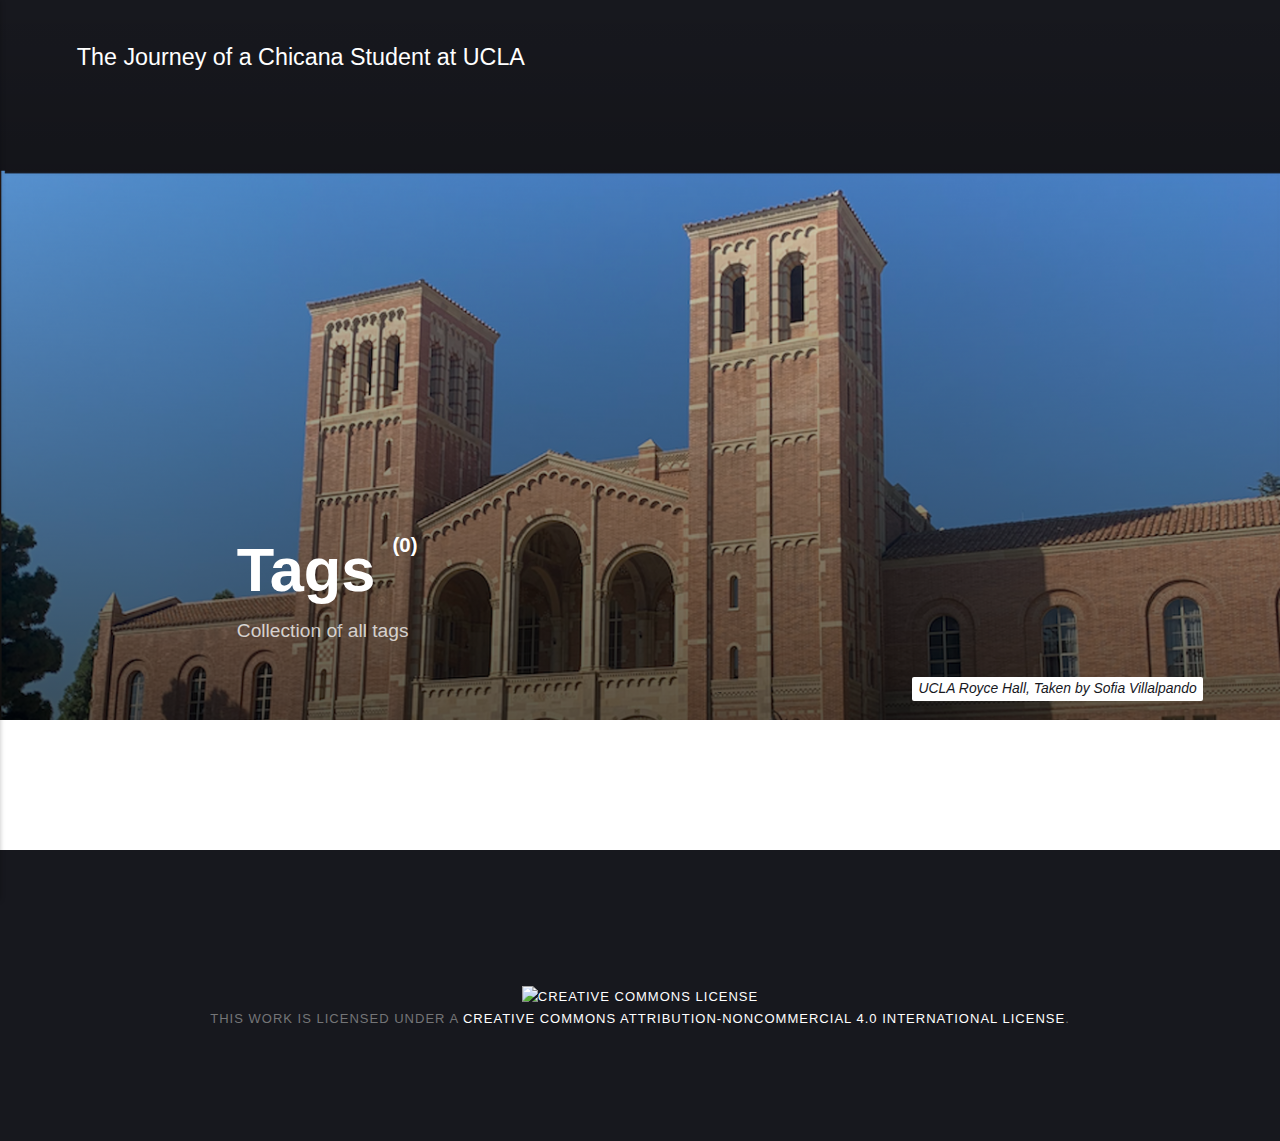
==== tags/index.html @ fb7d3ff8 "Updated from Publii" ====
<!DOCTYPE html><html lang="en-gb"><head><meta charset="utf-8"><meta http-equiv="X-UA-Compatible" content="IE=edge"><meta name="viewport" content="width=device-width,initial-scale=1"><title>All tags - The Journey of a Chicana Student at UCLA</title><meta name="robots" content="noindex, follow"><meta name="generator" content="Publii Open-Source CMS for Static Site"><link rel="alternate" type="application/atom+xml" href="https://sofiavillalpando.github.io/publlisite/feed.xml"><link rel="alternate" type="application/json" href="https://sofiavillalpando.github.io/publlisite/feed.json"><meta property="og:title" content="The Journey of a Chicana Student at UCLA"><meta property="og:site_name" content="The Journey of a Chicana Student at UCLA"><meta property="og:description" content=""><meta property="og:url" content="https://sofiavillalpando.github.io/publlisite/tags/"><meta property="og:type" content="website"><link rel="stylesheet" href="https://sofiavillalpando.github.io/publlisite/assets/css/style.css?v=4128e7e1a641a287245dedc222b18c79"><script type="application/ld+json">{"@context":"http://schema.org","@type":"Organization","name":"The Journey of a Chicana Student at UCLA","url":"https://sofiavillalpando.github.io/publlisite/"}</script></head><body><div class="site-container"><header class="top" id="js-header"><a class="logo" href="https://sofiavillalpando.github.io/publlisite/">The Journey of a Chicana Student at UCLA</a><nav class="navbar js-navbar"><button class="navbar__toggle js-toggle" aria-label="Menu" aria-haspopup="true" aria-expanded="false"><span class="navbar__toggle-box"><span class="navbar__toggle-inner">Menu</span></span></button><ul class="navbar__menu"></ul></nav></header><main class="page page--tags"><div class="hero"><figure class="hero__image hero__image--overlay"><img src="https://sofiavillalpando.github.io/publlisite/media/website/Screen-Shot-2022-10-19-at-1.30.36-PM-2.png" srcset="https://sofiavillalpando.github.io/publlisite/media/website/responsive/Screen-Shot-2022-10-19-at-1.30.36-PM-2-xs.png 300w, https://sofiavillalpando.github.io/publlisite/media/website/responsive/Screen-Shot-2022-10-19-at-1.30.36-PM-2-sm.png 480w, https://sofiavillalpando.github.io/publlisite/media/website/responsive/Screen-Shot-2022-10-19-at-1.30.36-PM-2-md.png 768w, https://sofiavillalpando.github.io/publlisite/media/website/responsive/Screen-Shot-2022-10-19-at-1.30.36-PM-2-lg.png 1024w, https://sofiavillalpando.github.io/publlisite/media/website/responsive/Screen-Shot-2022-10-19-at-1.30.36-PM-2-xl.png 1360w, https://sofiavillalpando.github.io/publlisite/media/website/responsive/Screen-Shot-2022-10-19-at-1.30.36-PM-2-2xl.png 1600w" sizes="100vw" loading="eager" width="2953" height="2848" alt="UCLA Royce Hall"><figcaption>UCLA Royce Hall, Taken by Sofia Villalpando</figcaption></figure><header class="hero__content"><div class="wrapper"><h1>Tags <sup>(0)</sup></h1><p>Collection of all tags</p></div></header></div><div class="wrapper"><ul class="feed feed--grid"></ul></div></main><footer class="footer"><div class="footer__copyright"><p><a rel="license" href="http://creativecommons.org/licenses/by-nc/4.0/"><img style="border-width: 0;" src="https://i.creativecommons.org/l/by-nc/4.0/88x31.png" alt="Creative Commons License"></a><br>This work is licensed under a <a rel="license" href="http://creativecommons.org/licenses/by-nc/4.0/">Creative Commons Attribution-NonCommercial 4.0 International License</a>.</p></div><button onclick="backToTopFunction()" id="backToTop" class="footer__bttop" aria-label="Back to top" title="Back to top"><svg><use xlink:href="https://sofiavillalpando.github.io/publlisite/assets/svg/svg-map.svg#toparrow"/></svg></button></footer></div><script defer="defer" src="https://sofiavillalpando.github.io/publlisite/assets/js/scripts.min.js?v=f47c11534595205f20935f0db2a62a85"></script><script>window.publiiThemeMenuConfig={mobileMenuMode:'sidebar',animationSpeed:300,submenuWidth: 'auto',doubleClickTime:500,mobileMenuExpandableSubmenus:true,relatedContainerForOverlayMenuSelector:'.top'};</script><script>var images = document.querySelectorAll('img[loading]');

        for (var i = 0; i < images.length; i++) {
            if (images[i].complete) {
                images[i].classList.add('is-loaded');
            } else {
                images[i].addEventListener('load', function () {
                    this.classList.add('is-loaded');
                }, false);
            }
        }</script></body></html>
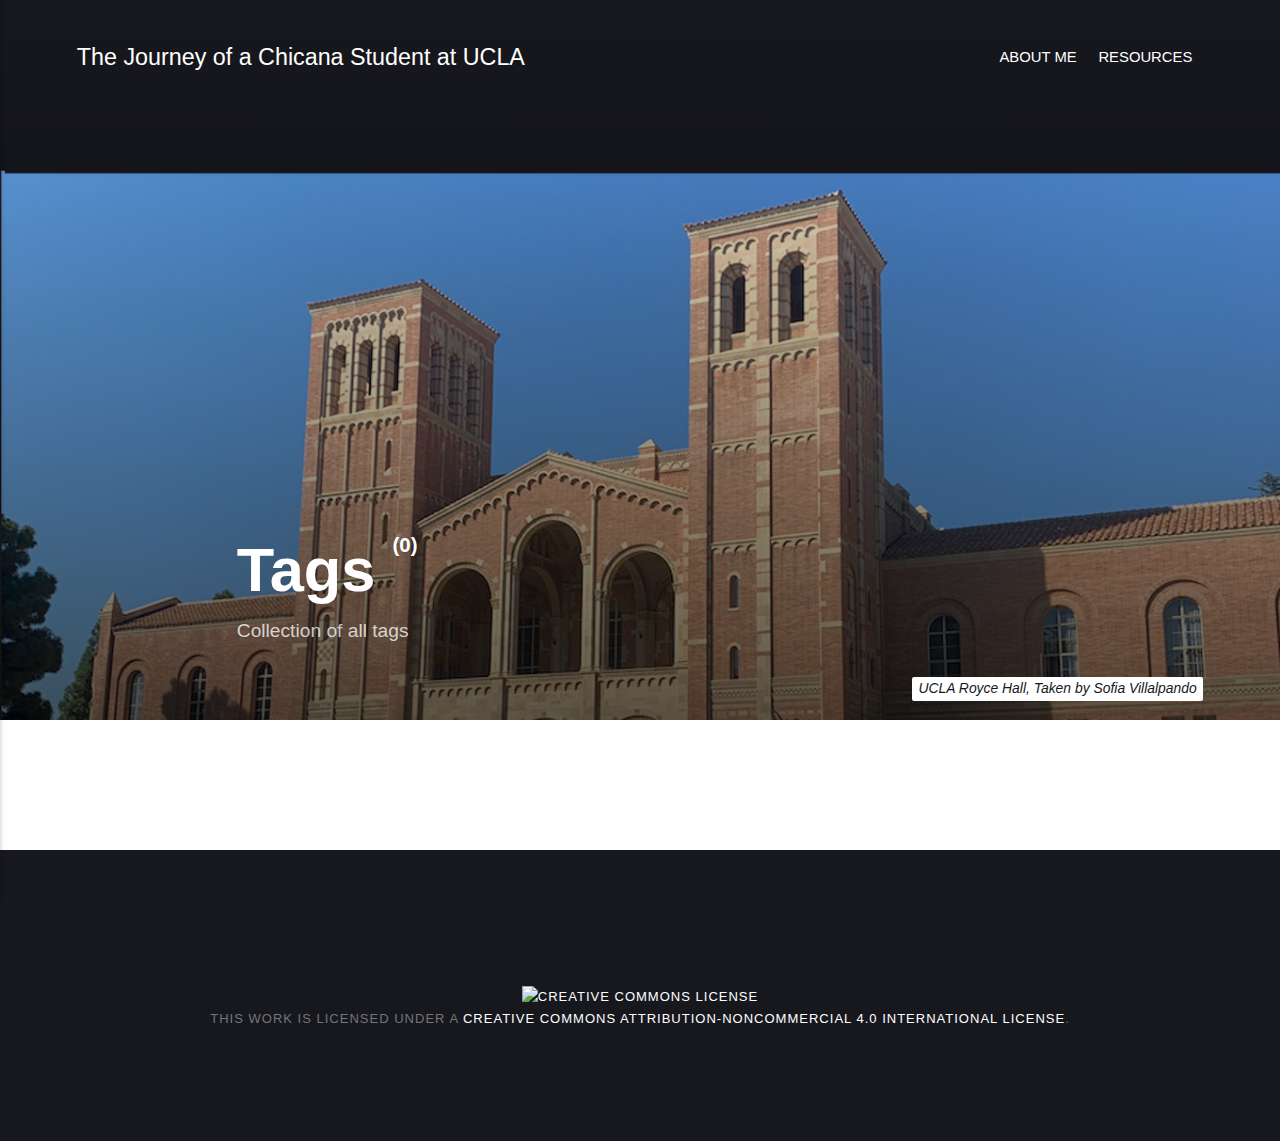
==== commit a8b1d405: "Updated from Publii" ====
--- a/tags/index.html
+++ b/tags/index.html
@@ -1,4 +1,4 @@
-<!DOCTYPE html><html lang="en-gb"><head><meta charset="utf-8"><meta http-equiv="X-UA-Compatible" content="IE=edge"><meta name="viewport" content="width=device-width,initial-scale=1"><title>All tags - The Journey of a Chicana Student at UCLA</title><meta name="robots" content="noindex, follow"><meta name="generator" content="Publii Open-Source CMS for Static Site"><link rel="alternate" type="application/atom+xml" href="https://sofiavillalpando.github.io/publlisite/feed.xml"><link rel="alternate" type="application/json" href="https://sofiavillalpando.github.io/publlisite/feed.json"><meta property="og:title" content="The Journey of a Chicana Student at UCLA"><meta property="og:site_name" content="The Journey of a Chicana Student at UCLA"><meta property="og:description" content=""><meta property="og:url" content="https://sofiavillalpando.github.io/publlisite/tags/"><meta property="og:type" content="website"><link rel="stylesheet" href="https://sofiavillalpando.github.io/publlisite/assets/css/style.css?v=4128e7e1a641a287245dedc222b18c79"><script type="application/ld+json">{"@context":"http://schema.org","@type":"Organization","name":"The Journey of a Chicana Student at UCLA","url":"https://sofiavillalpando.github.io/publlisite/"}</script></head><body><div class="site-container"><header class="top" id="js-header"><a class="logo" href="https://sofiavillalpando.github.io/publlisite/">The Journey of a Chicana Student at UCLA</a><nav class="navbar js-navbar"><button class="navbar__toggle js-toggle" aria-label="Menu" aria-haspopup="true" aria-expanded="false"><span class="navbar__toggle-box"><span class="navbar__toggle-inner">Menu</span></span></button><ul class="navbar__menu"></ul></nav></header><main class="page page--tags"><div class="hero"><figure class="hero__image hero__image--overlay"><img src="https://sofiavillalpando.github.io/publlisite/media/website/Screen-Shot-2022-10-19-at-1.30.36-PM-2.png" srcset="https://sofiavillalpando.github.io/publlisite/media/website/responsive/Screen-Shot-2022-10-19-at-1.30.36-PM-2-xs.png 300w, https://sofiavillalpando.github.io/publlisite/media/website/responsive/Screen-Shot-2022-10-19-at-1.30.36-PM-2-sm.png 480w, https://sofiavillalpando.github.io/publlisite/media/website/responsive/Screen-Shot-2022-10-19-at-1.30.36-PM-2-md.png 768w, https://sofiavillalpando.github.io/publlisite/media/website/responsive/Screen-Shot-2022-10-19-at-1.30.36-PM-2-lg.png 1024w, https://sofiavillalpando.github.io/publlisite/media/website/responsive/Screen-Shot-2022-10-19-at-1.30.36-PM-2-xl.png 1360w, https://sofiavillalpando.github.io/publlisite/media/website/responsive/Screen-Shot-2022-10-19-at-1.30.36-PM-2-2xl.png 1600w" sizes="100vw" loading="eager" width="2953" height="2848" alt="UCLA Royce Hall"><figcaption>UCLA Royce Hall, Taken by Sofia Villalpando</figcaption></figure><header class="hero__content"><div class="wrapper"><h1>Tags <sup>(0)</sup></h1><p>Collection of all tags</p></div></header></div><div class="wrapper"><ul class="feed feed--grid"></ul></div></main><footer class="footer"><div class="footer__copyright"><p><a rel="license" href="http://creativecommons.org/licenses/by-nc/4.0/"><img style="border-width: 0;" src="https://i.creativecommons.org/l/by-nc/4.0/88x31.png" alt="Creative Commons License"></a><br>This work is licensed under a <a rel="license" href="http://creativecommons.org/licenses/by-nc/4.0/">Creative Commons Attribution-NonCommercial 4.0 International License</a>.</p></div><button onclick="backToTopFunction()" id="backToTop" class="footer__bttop" aria-label="Back to top" title="Back to top"><svg><use xlink:href="https://sofiavillalpando.github.io/publlisite/assets/svg/svg-map.svg#toparrow"/></svg></button></footer></div><script defer="defer" src="https://sofiavillalpando.github.io/publlisite/assets/js/scripts.min.js?v=f47c11534595205f20935f0db2a62a85"></script><script>window.publiiThemeMenuConfig={mobileMenuMode:'sidebar',animationSpeed:300,submenuWidth: 'auto',doubleClickTime:500,mobileMenuExpandableSubmenus:true,relatedContainerForOverlayMenuSelector:'.top'};</script><script>var images = document.querySelectorAll('img[loading]');
+<!DOCTYPE html><html lang="en-gb"><head><meta charset="utf-8"><meta http-equiv="X-UA-Compatible" content="IE=edge"><meta name="viewport" content="width=device-width,initial-scale=1"><title>All tags - The Journey of a Chicana Student at UCLA</title><meta name="robots" content="noindex, follow"><meta name="generator" content="Publii Open-Source CMS for Static Site"><link rel="alternate" type="application/atom+xml" href="https://sofiavillalpando.github.io/publlisite/feed.xml"><link rel="alternate" type="application/json" href="https://sofiavillalpando.github.io/publlisite/feed.json"><meta property="og:title" content="The Journey of a Chicana Student at UCLA"><meta property="og:site_name" content="The Journey of a Chicana Student at UCLA"><meta property="og:description" content=""><meta property="og:url" content="https://sofiavillalpando.github.io/publlisite/tags/"><meta property="og:type" content="website"><link rel="stylesheet" href="https://sofiavillalpando.github.io/publlisite/assets/css/style.css?v=4128e7e1a641a287245dedc222b18c79"><script type="application/ld+json">{"@context":"http://schema.org","@type":"Organization","name":"The Journey of a Chicana Student at UCLA","url":"https://sofiavillalpando.github.io/publlisite/"}</script></head><body><div class="site-container"><header class="top" id="js-header"><a class="logo" href="https://sofiavillalpando.github.io/publlisite/">The Journey of a Chicana Student at UCLA</a><nav class="navbar js-navbar"><button class="navbar__toggle js-toggle" aria-label="Menu" aria-haspopup="true" aria-expanded="false"><span class="navbar__toggle-box"><span class="navbar__toggle-inner">Menu</span></span></button><ul class="navbar__menu"><li><a href="https://sofiavillalpando.github.io/publlisite/about-me.html" target="_blank">About Me</a></li><li><a href="https://sofiavillalpando.github.io/publlisite/resources.html" target="_blank">Resources</a></li></ul></nav></header><main class="page page--tags"><div class="hero"><figure class="hero__image hero__image--overlay"><img src="https://sofiavillalpando.github.io/publlisite/media/website/Screen-Shot-2022-10-19-at-1.30.36-PM-2.png" srcset="https://sofiavillalpando.github.io/publlisite/media/website/responsive/Screen-Shot-2022-10-19-at-1.30.36-PM-2-xs.png 300w, https://sofiavillalpando.github.io/publlisite/media/website/responsive/Screen-Shot-2022-10-19-at-1.30.36-PM-2-sm.png 480w, https://sofiavillalpando.github.io/publlisite/media/website/responsive/Screen-Shot-2022-10-19-at-1.30.36-PM-2-md.png 768w, https://sofiavillalpando.github.io/publlisite/media/website/responsive/Screen-Shot-2022-10-19-at-1.30.36-PM-2-lg.png 1024w, https://sofiavillalpando.github.io/publlisite/media/website/responsive/Screen-Shot-2022-10-19-at-1.30.36-PM-2-xl.png 1360w, https://sofiavillalpando.github.io/publlisite/media/website/responsive/Screen-Shot-2022-10-19-at-1.30.36-PM-2-2xl.png 1600w" sizes="100vw" loading="eager" width="2953" height="2848" alt="UCLA Royce Hall"><figcaption>UCLA Royce Hall, Taken by Sofia Villalpando</figcaption></figure><header class="hero__content"><div class="wrapper"><h1>Tags <sup>(0)</sup></h1><p>Collection of all tags</p></div></header></div><div class="wrapper"><ul class="feed feed--grid"></ul></div></main><footer class="footer"><div class="footer__copyright"><p><a rel="license" href="http://creativecommons.org/licenses/by-nc/4.0/"><img style="border-width: 0;" src="https://i.creativecommons.org/l/by-nc/4.0/88x31.png" alt="Creative Commons License"></a><br>This work is licensed under a <a rel="license" href="http://creativecommons.org/licenses/by-nc/4.0/">Creative Commons Attribution-NonCommercial 4.0 International License</a>.</p></div><button onclick="backToTopFunction()" id="backToTop" class="footer__bttop" aria-label="Back to top" title="Back to top"><svg><use xlink:href="https://sofiavillalpando.github.io/publlisite/assets/svg/svg-map.svg#toparrow"/></svg></button></footer></div><script defer="defer" src="https://sofiavillalpando.github.io/publlisite/assets/js/scripts.min.js?v=f47c11534595205f20935f0db2a62a85"></script><script>window.publiiThemeMenuConfig={mobileMenuMode:'sidebar',animationSpeed:300,submenuWidth: 'auto',doubleClickTime:500,mobileMenuExpandableSubmenus:true,relatedContainerForOverlayMenuSelector:'.top'};</script><script>var images = document.querySelectorAll('img[loading]');
 
         for (var i = 0; i < images.length; i++) {
             if (images[i].complete) {
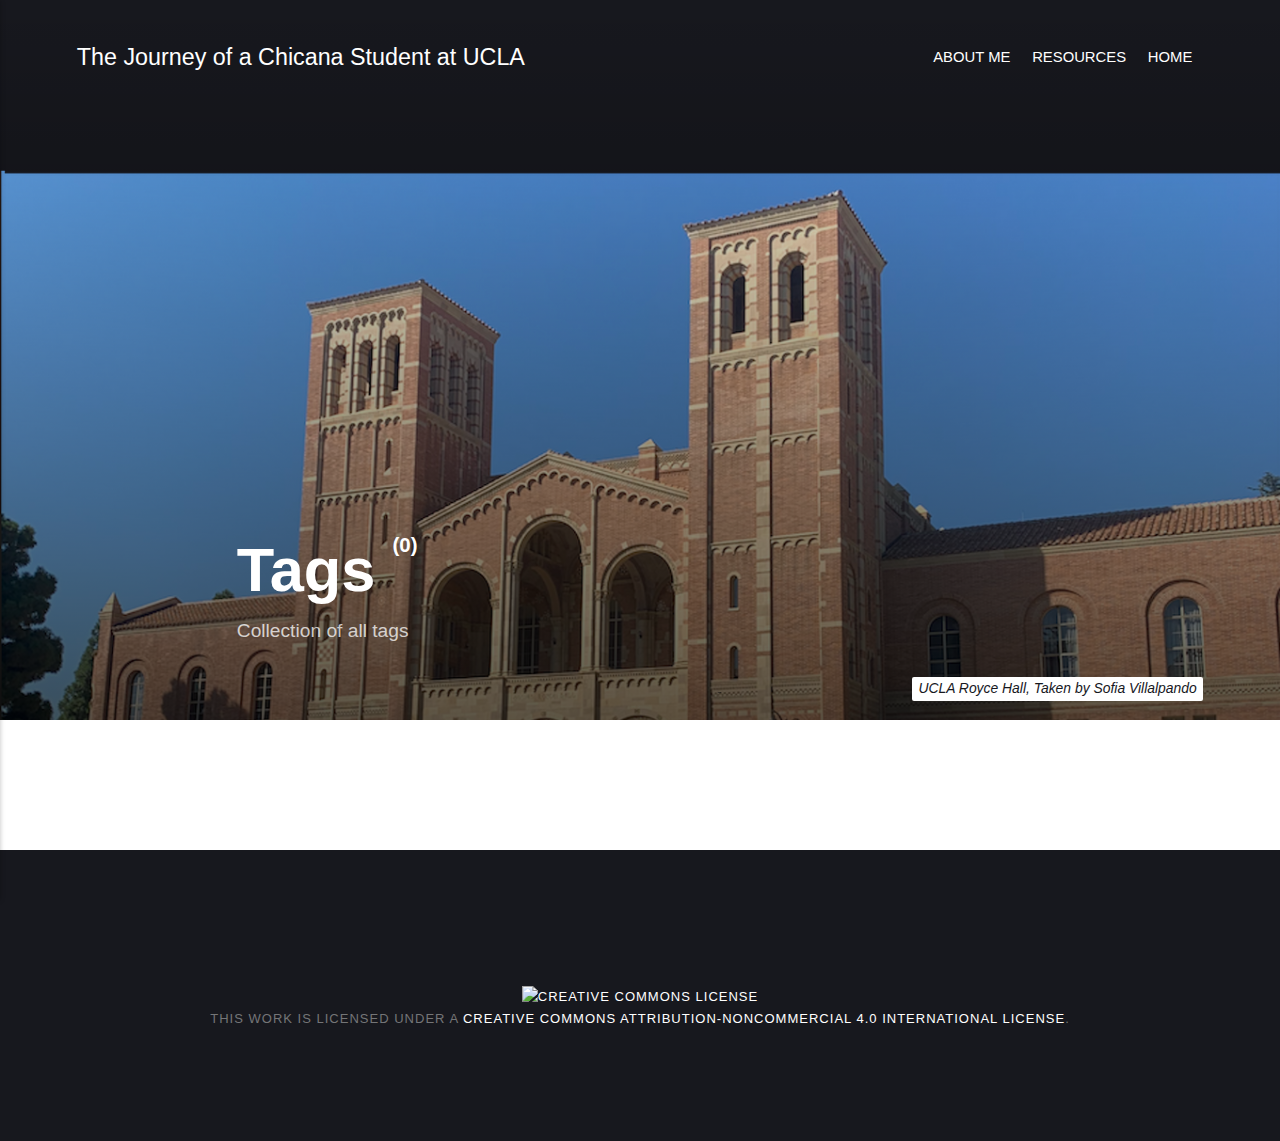
==== commit 9288bd9f: "Updated from Publii" ====
--- a/tags/index.html
+++ b/tags/index.html
@@ -1,4 +1,4 @@
-<!DOCTYPE html><html lang="en-gb"><head><meta charset="utf-8"><meta http-equiv="X-UA-Compatible" content="IE=edge"><meta name="viewport" content="width=device-width,initial-scale=1"><title>All tags - The Journey of a Chicana Student at UCLA</title><meta name="robots" content="noindex, follow"><meta name="generator" content="Publii Open-Source CMS for Static Site"><link rel="alternate" type="application/atom+xml" href="https://sofiavillalpando.github.io/publlisite/feed.xml"><link rel="alternate" type="application/json" href="https://sofiavillalpando.github.io/publlisite/feed.json"><meta property="og:title" content="The Journey of a Chicana Student at UCLA"><meta property="og:site_name" content="The Journey of a Chicana Student at UCLA"><meta property="og:description" content=""><meta property="og:url" content="https://sofiavillalpando.github.io/publlisite/tags/"><meta property="og:type" content="website"><link rel="stylesheet" href="https://sofiavillalpando.github.io/publlisite/assets/css/style.css?v=4128e7e1a641a287245dedc222b18c79"><script type="application/ld+json">{"@context":"http://schema.org","@type":"Organization","name":"The Journey of a Chicana Student at UCLA","url":"https://sofiavillalpando.github.io/publlisite/"}</script></head><body><div class="site-container"><header class="top" id="js-header"><a class="logo" href="https://sofiavillalpando.github.io/publlisite/">The Journey of a Chicana Student at UCLA</a><nav class="navbar js-navbar"><button class="navbar__toggle js-toggle" aria-label="Menu" aria-haspopup="true" aria-expanded="false"><span class="navbar__toggle-box"><span class="navbar__toggle-inner">Menu</span></span></button><ul class="navbar__menu"><li><a href="https://sofiavillalpando.github.io/publlisite/about-me.html" target="_blank">About Me</a></li><li><a href="https://sofiavillalpando.github.io/publlisite/resources.html" target="_blank">Resources</a></li></ul></nav></header><main class="page page--tags"><div class="hero"><figure class="hero__image hero__image--overlay"><img src="https://sofiavillalpando.github.io/publlisite/media/website/Screen-Shot-2022-10-19-at-1.30.36-PM-2.png" srcset="https://sofiavillalpando.github.io/publlisite/media/website/responsive/Screen-Shot-2022-10-19-at-1.30.36-PM-2-xs.png 300w, https://sofiavillalpando.github.io/publlisite/media/website/responsive/Screen-Shot-2022-10-19-at-1.30.36-PM-2-sm.png 480w, https://sofiavillalpando.github.io/publlisite/media/website/responsive/Screen-Shot-2022-10-19-at-1.30.36-PM-2-md.png 768w, https://sofiavillalpando.github.io/publlisite/media/website/responsive/Screen-Shot-2022-10-19-at-1.30.36-PM-2-lg.png 1024w, https://sofiavillalpando.github.io/publlisite/media/website/responsive/Screen-Shot-2022-10-19-at-1.30.36-PM-2-xl.png 1360w, https://sofiavillalpando.github.io/publlisite/media/website/responsive/Screen-Shot-2022-10-19-at-1.30.36-PM-2-2xl.png 1600w" sizes="100vw" loading="eager" width="2953" height="2848" alt="UCLA Royce Hall"><figcaption>UCLA Royce Hall, Taken by Sofia Villalpando</figcaption></figure><header class="hero__content"><div class="wrapper"><h1>Tags <sup>(0)</sup></h1><p>Collection of all tags</p></div></header></div><div class="wrapper"><ul class="feed feed--grid"></ul></div></main><footer class="footer"><div class="footer__copyright"><p><a rel="license" href="http://creativecommons.org/licenses/by-nc/4.0/"><img style="border-width: 0;" src="https://i.creativecommons.org/l/by-nc/4.0/88x31.png" alt="Creative Commons License"></a><br>This work is licensed under a <a rel="license" href="http://creativecommons.org/licenses/by-nc/4.0/">Creative Commons Attribution-NonCommercial 4.0 International License</a>.</p></div><button onclick="backToTopFunction()" id="backToTop" class="footer__bttop" aria-label="Back to top" title="Back to top"><svg><use xlink:href="https://sofiavillalpando.github.io/publlisite/assets/svg/svg-map.svg#toparrow"/></svg></button></footer></div><script defer="defer" src="https://sofiavillalpando.github.io/publlisite/assets/js/scripts.min.js?v=f47c11534595205f20935f0db2a62a85"></script><script>window.publiiThemeMenuConfig={mobileMenuMode:'sidebar',animationSpeed:300,submenuWidth: 'auto',doubleClickTime:500,mobileMenuExpandableSubmenus:true,relatedContainerForOverlayMenuSelector:'.top'};</script><script>var images = document.querySelectorAll('img[loading]');
+<!DOCTYPE html><html lang="en-gb"><head><meta charset="utf-8"><meta http-equiv="X-UA-Compatible" content="IE=edge"><meta name="viewport" content="width=device-width,initial-scale=1"><title>All tags - The Journey of a Chicana Student at UCLA</title><meta name="robots" content="noindex, follow"><meta name="generator" content="Publii Open-Source CMS for Static Site"><link rel="alternate" type="application/atom+xml" href="https://sofiavillalpando.github.io/publlisite/feed.xml"><link rel="alternate" type="application/json" href="https://sofiavillalpando.github.io/publlisite/feed.json"><meta property="og:title" content="The Journey of a Chicana Student at UCLA"><meta property="og:site_name" content="The Journey of a Chicana Student at UCLA"><meta property="og:description" content=""><meta property="og:url" content="https://sofiavillalpando.github.io/publlisite/tags/"><meta property="og:type" content="website"><link rel="stylesheet" href="https://sofiavillalpando.github.io/publlisite/assets/css/style.css?v=4128e7e1a641a287245dedc222b18c79"><script type="application/ld+json">{"@context":"http://schema.org","@type":"Organization","name":"The Journey of a Chicana Student at UCLA","url":"https://sofiavillalpando.github.io/publlisite/"}</script></head><body><div class="site-container"><header class="top" id="js-header"><a class="logo" href="https://sofiavillalpando.github.io/publlisite/">The Journey of a Chicana Student at UCLA</a><nav class="navbar js-navbar"><button class="navbar__toggle js-toggle" aria-label="Menu" aria-haspopup="true" aria-expanded="false"><span class="navbar__toggle-box"><span class="navbar__toggle-inner">Menu</span></span></button><ul class="navbar__menu"><li><a href="https://sofiavillalpando.github.io/publlisite/about-me.html" target="_self">About Me</a></li><li><a href="https://sofiavillalpando.github.io/publlisite/resources.html" target="_self">Resources</a></li><li><a href="https://sofiavillalpando.github.io/publlisite/life-of-a-mixed-student-the-journey-of-a-chicana-student-at-ucla.html" target="_self">Home</a></li></ul></nav></header><main class="page page--tags"><div class="hero"><figure class="hero__image hero__image--overlay"><img src="https://sofiavillalpando.github.io/publlisite/media/website/Screen-Shot-2022-10-19-at-1.30.36-PM-2.png" srcset="https://sofiavillalpando.github.io/publlisite/media/website/responsive/Screen-Shot-2022-10-19-at-1.30.36-PM-2-xs.png 300w, https://sofiavillalpando.github.io/publlisite/media/website/responsive/Screen-Shot-2022-10-19-at-1.30.36-PM-2-sm.png 480w, https://sofiavillalpando.github.io/publlisite/media/website/responsive/Screen-Shot-2022-10-19-at-1.30.36-PM-2-md.png 768w, https://sofiavillalpando.github.io/publlisite/media/website/responsive/Screen-Shot-2022-10-19-at-1.30.36-PM-2-lg.png 1024w, https://sofiavillalpando.github.io/publlisite/media/website/responsive/Screen-Shot-2022-10-19-at-1.30.36-PM-2-xl.png 1360w, https://sofiavillalpando.github.io/publlisite/media/website/responsive/Screen-Shot-2022-10-19-at-1.30.36-PM-2-2xl.png 1600w" sizes="100vw" loading="eager" width="2953" height="2848" alt="UCLA Royce Hall"><figcaption>UCLA Royce Hall, Taken by Sofia Villalpando</figcaption></figure><header class="hero__content"><div class="wrapper"><h1>Tags <sup>(0)</sup></h1><p>Collection of all tags</p></div></header></div><div class="wrapper"><ul class="feed feed--grid"></ul></div></main><footer class="footer"><div class="footer__copyright"><p><a rel="license" href="http://creativecommons.org/licenses/by-nc/4.0/"><img style="border-width: 0;" src="https://i.creativecommons.org/l/by-nc/4.0/88x31.png" alt="Creative Commons License"></a><br>This work is licensed under a <a rel="license" href="http://creativecommons.org/licenses/by-nc/4.0/">Creative Commons Attribution-NonCommercial 4.0 International License</a>.</p></div><button onclick="backToTopFunction()" id="backToTop" class="footer__bttop" aria-label="Back to top" title="Back to top"><svg><use xlink:href="https://sofiavillalpando.github.io/publlisite/assets/svg/svg-map.svg#toparrow"/></svg></button></footer></div><script defer="defer" src="https://sofiavillalpando.github.io/publlisite/assets/js/scripts.min.js?v=f47c11534595205f20935f0db2a62a85"></script><script>window.publiiThemeMenuConfig={mobileMenuMode:'sidebar',animationSpeed:300,submenuWidth: 'auto',doubleClickTime:500,mobileMenuExpandableSubmenus:true,relatedContainerForOverlayMenuSelector:'.top'};</script><script>var images = document.querySelectorAll('img[loading]');
 
         for (var i = 0; i < images.length; i++) {
             if (images[i].complete) {
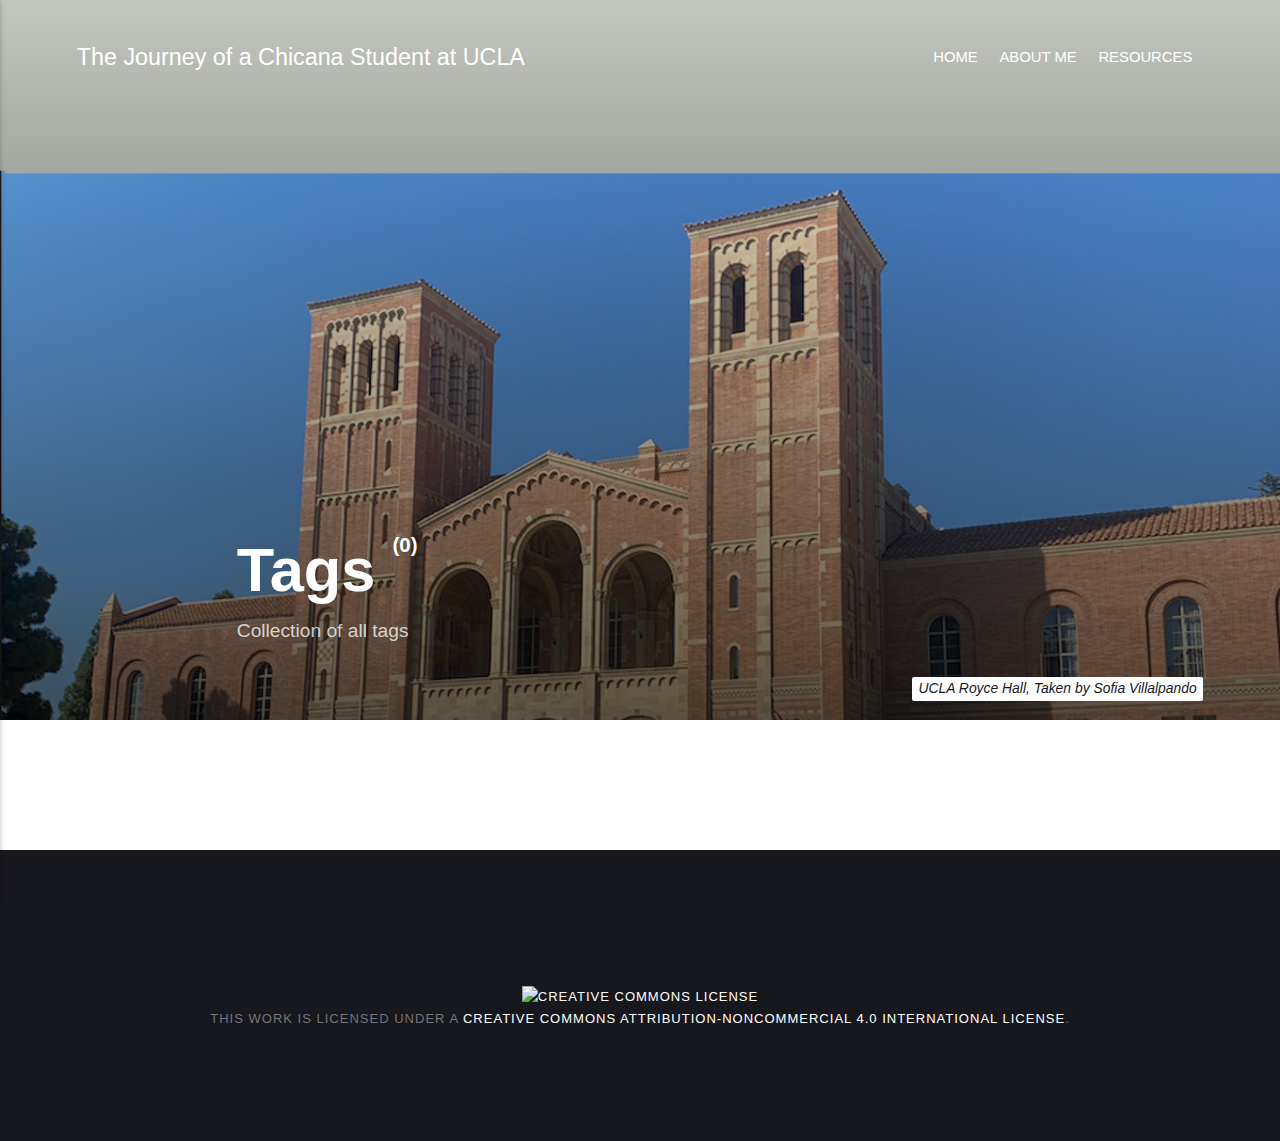
==== commit d3771c1b: "Updated from Publii" ====
--- a/tags/index.html
+++ b/tags/index.html
@@ -1,4 +1,4 @@
-<!DOCTYPE html><html lang="en-gb"><head><meta charset="utf-8"><meta http-equiv="X-UA-Compatible" content="IE=edge"><meta name="viewport" content="width=device-width,initial-scale=1"><title>All tags - The Journey of a Chicana Student at UCLA</title><meta name="robots" content="noindex, follow"><meta name="generator" content="Publii Open-Source CMS for Static Site"><link rel="alternate" type="application/atom+xml" href="https://sofiavillalpando.github.io/publlisite/feed.xml"><link rel="alternate" type="application/json" href="https://sofiavillalpando.github.io/publlisite/feed.json"><meta property="og:title" content="The Journey of a Chicana Student at UCLA"><meta property="og:site_name" content="The Journey of a Chicana Student at UCLA"><meta property="og:description" content=""><meta property="og:url" content="https://sofiavillalpando.github.io/publlisite/tags/"><meta property="og:type" content="website"><link rel="stylesheet" href="https://sofiavillalpando.github.io/publlisite/assets/css/style.css?v=4128e7e1a641a287245dedc222b18c79"><script type="application/ld+json">{"@context":"http://schema.org","@type":"Organization","name":"The Journey of a Chicana Student at UCLA","url":"https://sofiavillalpando.github.io/publlisite/"}</script></head><body><div class="site-container"><header class="top" id="js-header"><a class="logo" href="https://sofiavillalpando.github.io/publlisite/">The Journey of a Chicana Student at UCLA</a><nav class="navbar js-navbar"><button class="navbar__toggle js-toggle" aria-label="Menu" aria-haspopup="true" aria-expanded="false"><span class="navbar__toggle-box"><span class="navbar__toggle-inner">Menu</span></span></button><ul class="navbar__menu"><li><a href="https://sofiavillalpando.github.io/publlisite/about-me.html" target="_self">About Me</a></li><li><a href="https://sofiavillalpando.github.io/publlisite/resources.html" target="_self">Resources</a></li><li><a href="https://sofiavillalpando.github.io/publlisite/life-of-a-mixed-student-the-journey-of-a-chicana-student-at-ucla.html" target="_self">Home</a></li></ul></nav></header><main class="page page--tags"><div class="hero"><figure class="hero__image hero__image--overlay"><img src="https://sofiavillalpando.github.io/publlisite/media/website/Screen-Shot-2022-10-19-at-1.30.36-PM-2.png" srcset="https://sofiavillalpando.github.io/publlisite/media/website/responsive/Screen-Shot-2022-10-19-at-1.30.36-PM-2-xs.png 300w, https://sofiavillalpando.github.io/publlisite/media/website/responsive/Screen-Shot-2022-10-19-at-1.30.36-PM-2-sm.png 480w, https://sofiavillalpando.github.io/publlisite/media/website/responsive/Screen-Shot-2022-10-19-at-1.30.36-PM-2-md.png 768w, https://sofiavillalpando.github.io/publlisite/media/website/responsive/Screen-Shot-2022-10-19-at-1.30.36-PM-2-lg.png 1024w, https://sofiavillalpando.github.io/publlisite/media/website/responsive/Screen-Shot-2022-10-19-at-1.30.36-PM-2-xl.png 1360w, https://sofiavillalpando.github.io/publlisite/media/website/responsive/Screen-Shot-2022-10-19-at-1.30.36-PM-2-2xl.png 1600w" sizes="100vw" loading="eager" width="2953" height="2848" alt="UCLA Royce Hall"><figcaption>UCLA Royce Hall, Taken by Sofia Villalpando</figcaption></figure><header class="hero__content"><div class="wrapper"><h1>Tags <sup>(0)</sup></h1><p>Collection of all tags</p></div></header></div><div class="wrapper"><ul class="feed feed--grid"></ul></div></main><footer class="footer"><div class="footer__copyright"><p><a rel="license" href="http://creativecommons.org/licenses/by-nc/4.0/"><img style="border-width: 0;" src="https://i.creativecommons.org/l/by-nc/4.0/88x31.png" alt="Creative Commons License"></a><br>This work is licensed under a <a rel="license" href="http://creativecommons.org/licenses/by-nc/4.0/">Creative Commons Attribution-NonCommercial 4.0 International License</a>.</p></div><button onclick="backToTopFunction()" id="backToTop" class="footer__bttop" aria-label="Back to top" title="Back to top"><svg><use xlink:href="https://sofiavillalpando.github.io/publlisite/assets/svg/svg-map.svg#toparrow"/></svg></button></footer></div><script defer="defer" src="https://sofiavillalpando.github.io/publlisite/assets/js/scripts.min.js?v=f47c11534595205f20935f0db2a62a85"></script><script>window.publiiThemeMenuConfig={mobileMenuMode:'sidebar',animationSpeed:300,submenuWidth: 'auto',doubleClickTime:500,mobileMenuExpandableSubmenus:true,relatedContainerForOverlayMenuSelector:'.top'};</script><script>var images = document.querySelectorAll('img[loading]');
+<!DOCTYPE html><html lang="en-gb"><head><meta charset="utf-8"><meta http-equiv="X-UA-Compatible" content="IE=edge"><meta name="viewport" content="width=device-width,initial-scale=1"><title>All tags - The Journey of a Chicana Student at UCLA</title><meta name="robots" content="noindex, follow"><meta name="generator" content="Publii Open-Source CMS for Static Site"><link rel="alternate" type="application/atom+xml" href="https://sofiavillalpando.github.io/publlisite/feed.xml"><link rel="alternate" type="application/json" href="https://sofiavillalpando.github.io/publlisite/feed.json"><meta property="og:title" content="The Journey of a Chicana Student at UCLA"><meta property="og:site_name" content="The Journey of a Chicana Student at UCLA"><meta property="og:description" content=""><meta property="og:url" content="https://sofiavillalpando.github.io/publlisite/tags/"><meta property="og:type" content="website"><link rel="stylesheet" href="https://sofiavillalpando.github.io/publlisite/assets/css/style.css?v=25bca13d2b7718b9bbab4302922681bd"><script type="application/ld+json">{"@context":"http://schema.org","@type":"Organization","name":"The Journey of a Chicana Student at UCLA","url":"https://sofiavillalpando.github.io/publlisite/"}</script></head><body><div class="site-container"><header class="top" id="js-header"><a class="logo" href="https://sofiavillalpando.github.io/publlisite/">The Journey of a Chicana Student at UCLA</a><nav class="navbar js-navbar"><button class="navbar__toggle js-toggle" aria-label="Menu" aria-haspopup="true" aria-expanded="false"><span class="navbar__toggle-box"><span class="navbar__toggle-inner">Menu</span></span></button><ul class="navbar__menu"><li><a href="https://sofiavillalpando.github.io/publlisite/life-of-a-mixed-student-the-journey-of-a-chicana-student-at-ucla.html" target="_self">Home</a></li><li><a href="https://sofiavillalpando.github.io/publlisite/about-me.html" target="_self">About Me</a></li><li><a href="https://sofiavillalpando.github.io/publlisite/resources.html" target="_self">Resources</a></li></ul></nav></header><main class="page page--tags"><div class="hero"><figure class="hero__image hero__image--overlay"><img src="https://sofiavillalpando.github.io/publlisite/media/website/Screen-Shot-2022-10-19-at-1.30.36-PM-2.png" srcset="https://sofiavillalpando.github.io/publlisite/media/website/responsive/Screen-Shot-2022-10-19-at-1.30.36-PM-2-xs.png 300w, https://sofiavillalpando.github.io/publlisite/media/website/responsive/Screen-Shot-2022-10-19-at-1.30.36-PM-2-sm.png 480w, https://sofiavillalpando.github.io/publlisite/media/website/responsive/Screen-Shot-2022-10-19-at-1.30.36-PM-2-md.png 768w, https://sofiavillalpando.github.io/publlisite/media/website/responsive/Screen-Shot-2022-10-19-at-1.30.36-PM-2-lg.png 1024w, https://sofiavillalpando.github.io/publlisite/media/website/responsive/Screen-Shot-2022-10-19-at-1.30.36-PM-2-xl.png 1360w, https://sofiavillalpando.github.io/publlisite/media/website/responsive/Screen-Shot-2022-10-19-at-1.30.36-PM-2-2xl.png 1600w" sizes="100vw" loading="eager" width="2953" height="2848" alt="UCLA Royce Hall"><figcaption>UCLA Royce Hall, Taken by Sofia Villalpando</figcaption></figure><header class="hero__content"><div class="wrapper"><h1>Tags <sup>(0)</sup></h1><p>Collection of all tags</p></div></header></div><div class="wrapper"><ul class="feed feed--grid"></ul></div></main><footer class="footer"><div class="footer__copyright"><p><a rel="license" href="http://creativecommons.org/licenses/by-nc/4.0/"><img style="border-width: 0;" src="https://i.creativecommons.org/l/by-nc/4.0/88x31.png" alt="Creative Commons License"></a><br>This work is licensed under a <a rel="license" href="http://creativecommons.org/licenses/by-nc/4.0/">Creative Commons Attribution-NonCommercial 4.0 International License</a>.</p></div><button onclick="backToTopFunction()" id="backToTop" class="footer__bttop" aria-label="Back to top" title="Back to top"><svg><use xlink:href="https://sofiavillalpando.github.io/publlisite/assets/svg/svg-map.svg#toparrow"/></svg></button></footer></div><script defer="defer" src="https://sofiavillalpando.github.io/publlisite/assets/js/scripts.min.js?v=f47c11534595205f20935f0db2a62a85"></script><script>window.publiiThemeMenuConfig={mobileMenuMode:'sidebar',animationSpeed:300,submenuWidth: 'auto',doubleClickTime:500,mobileMenuExpandableSubmenus:true,relatedContainerForOverlayMenuSelector:'.top'};</script><script>var images = document.querySelectorAll('img[loading]');
 
         for (var i = 0; i < images.length; i++) {
             if (images[i].complete) {
